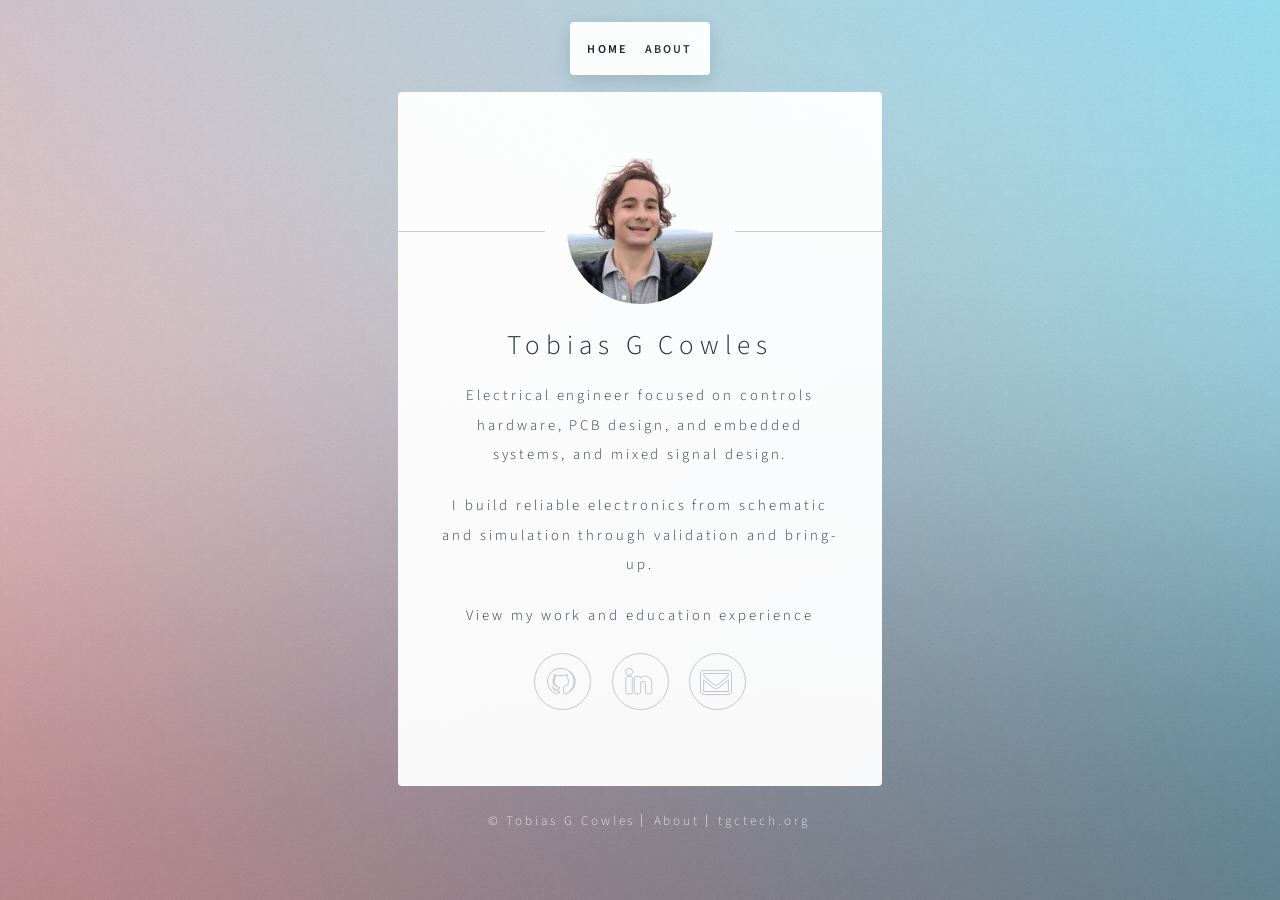
==== index.html @ 0b8ec997 "New Website" ====
<!DOCTYPE HTML>
<!--
	Identity by HTML5 UP
	html5up.net | @ajlkn
	Free for personal and commercial use under the CCA 3.0 license (html5up.net/license)
-->
<html>
	<head>
		<title>TGCTECH.ORG</title>
		<meta charset="utf-8" />
		<meta name="viewport" content="width=device-width, initial-scale=1, user-scalable=no" />
		<link rel="stylesheet" href="assets/css/main.css" />
		<noscript><link rel="stylesheet" href="assets/css/noscript.css" /></noscript>
	</head>
	<body class="is-preload home-page">

		<!-- Wrapper -->
			<div id="wrapper">
				<nav class="site-header" aria-label="Primary">
					<ul>
						<li><a class="active" href="index.html">Home</a></li>
						<li><a href="about/">About</a></li>
					</ul>
				</nav>

				<!-- Main -->
					<section id="main">
						<header>
							<span class="avatar"><img src="images/avatar.jpg" alt="Portrait of Tobias G Cowles" /></span>
							<h1>Tobias G Cowles</h1>
							<p>Electrical engineer focused on controls hardware, PCB design, and embedded systems, and mixed signal design.</p>
							<p>I build reliable electronics from schematic and simulation through validation and bring-up.</p>
						</header>

						<p><a href="about/">View my work and education experience</a></p>

						<footer>
							<ul class="icons">
								<li><a href="https://github.com/TGC-TECH/" class="fa-github">GitHub</a></li>
								<li><a href="https://www.linkedin.com/in/toby-cowles-273630174/" class="fa-linkedin">LinkedIn</a></li>
								<li><a href="mailto:toby@cowles.io" class="fa-envelope-o">Email</a></li>
							</ul>
						</footer>
					</section>

				<!-- Footer -->
					<footer id="footer">
						<ul class="copyright">
							<li>&copy; Tobias G Cowles</li><li><a href="about/">About</a></li><li><a href="https://tgctech.org">tgctech.org</a></li>
						</ul>
					</footer>

			</div>

		<!-- Scripts -->
			<script>
				if ('addEventListener' in window) {
					window.addEventListener('load', function() { document.body.className = document.body.className.replace(/\bis-preload\b/, ''); });
					document.body.className += (navigator.userAgent.match(/(MSIE|rv:11\.0)/) ? ' is-ie' : '');
				}
			</script>

	</body>
</html>
---- assets/css/main.css ----
@import url(font-awesome.min.css);
@import url("https://fonts.googleapis.com/css?family=Source+Sans+Pro:300");

/*
	Identity by HTML5 UP
	html5up.net | @ajlkn
	Free for personal and commercial use under the CCA 3.0 license (html5up.net/license)
*/

/* Icon (alt) */

	html, body, div, span, applet, object,
	iframe, h1, h2, h3, h4, h5, h6, p, blockquote,
	pre, a, abbr, acronym, address, big, cite,
	code, del, dfn, em, img, ins, kbd, q, s, samp,
	small, strike, strong, sub, sup, tt, var, b,
	u, i, center, dl, dt, dd, ol, ul, li, fieldset,
	form, label, legend, table, caption, tbody,
	tfoot, thead, tr, th, td, article, aside,
	canvas, details, embed, figure, figcaption,
	footer, header, hgroup, menu, nav, output, ruby,
	section, summary, time, mark, audio, video {
		margin: 0;
		padding: 0;
		border: 0;
		font-size: 100%;
		font: inherit;
		vertical-align: baseline;
	}

	article, aside, details, figcaption, figure,
	footer, header, hgroup, menu, nav, section {
		display: block;
	}

	body {
		line-height: 1;
	}

	ol, ul {
		list-style: none;
	}

	blockquote, q {
		quotes: none;
	}

		blockquote:before, blockquote:after, q:before, q:after {
			content: '';
			content: none;
		}

	table {
		border-collapse: collapse;
		border-spacing: 0;
	}

	body {
		-webkit-text-size-adjust: none;
	}

	mark {
		background-color: transparent;
		color: inherit;
	}

	input::-moz-focus-inner {
		border: 0;
		padding: 0;
	}

	input, select, textarea {
		-moz-appearance: none;
		-webkit-appearance: none;
		-ms-appearance: none;
		appearance: none;
	}

/* Basic */

	body {
		height: 100%;
		background-color: #ffffff;
		background-image: url("images/overlay.png"), -moz-linear-gradient(60deg, rgba(255, 165, 150, 0.5) 5%, rgba(0, 228, 255, 0.35)), url("../../images/bg.jpg");
		background-image: url("images/overlay.png"), -webkit-linear-gradient(60deg, rgba(255, 165, 150, 0.5) 5%, rgba(0, 228, 255, 0.35)), url("../../images/bg.jpg");
		background-image: url("images/overlay.png"), -ms-linear-gradient(60deg, rgba(255, 165, 150, 0.5) 5%, rgba(0, 228, 255, 0.35)), url("../../images/bg.jpg");
		background-image: url("images/overlay.png"), linear-gradient(60deg, rgba(255, 165, 150, 0.5) 5%, rgba(0, 228, 255, 0.35)), url("../../images/bg.jpg");
		background-repeat: repeat,			no-repeat,			no-repeat;
		background-size: 100px 100px, cover,				cover;
		background-position: top left,		center center,		bottom center;
		background-attachment: fixed,			fixed,				fixed;
	}

/* Type */

	body, input, select, textarea {
		color: #2b3640;
		font-family: "Source Sans Pro", Helvetica, sans-serif;
		font-size: 14pt;
		font-weight: 300;
		line-height: 2;
		letter-spacing: 0.2em;
	}

		@media screen and (max-width: 1680px) {

			body, input, select, textarea {
				font-size: 11pt;
			}

		}

		@media screen and (max-width: 480px) {

			body, input, select, textarea {
				font-size: 10pt;
				line-height: 1.75;
			}

		}

	a {
		-moz-transition: color 0.2s ease, border-color 0.2s ease;
		-webkit-transition: color 0.2s ease, border-color 0.2s ease;
		-ms-transition: color 0.2s ease, border-color 0.2s ease;
		transition: color 0.2s ease, border-color 0.2s ease;
		color: inherit;
		text-decoration: none;
	}

		a:before {
			-moz-transition: color 0.2s ease, text-shadow 0.2s ease;
			-webkit-transition: color 0.2s ease, text-shadow 0.2s ease;
			-ms-transition: color 0.2s ease, text-shadow 0.2s ease;
			transition: color 0.2s ease, text-shadow 0.2s ease;
		}

		a:hover {
			color: #ff7496;
		}

	strong, b {
		color: #1f2933;
	}

	em, i {
		font-style: italic;
	}

	p {
		margin: 0 0 1.5em 0;
	}

	h1, h2, h3, h4, h5, h6 {
		color: #1f2933;
		line-height: 1.5;
		margin: 0 0 0.75em 0;
	}

		h1 a, h2 a, h3 a, h4 a, h5 a, h6 a {
			color: inherit;
			text-decoration: none;
		}

	h1 {
		font-size: 1.85em;
		letter-spacing: 0.22em;
		margin: 0 0 0.525em 0;
	}

	h2 {
		font-size: 1.25em;
	}

	h3 {
		font-size: 1em;
	}

	h4 {
		font-size: 1em;
	}

	h5 {
		font-size: 1em;
	}

	h6 {
		font-size: 1em;
	}

	@media screen and (max-width: 480px) {

		h1 {
			font-size: 1.65em;
		}

	}

	sub {
		font-size: 0.8em;
		position: relative;
		top: 0.5em;
	}

	sup {
		font-size: 0.8em;
		position: relative;
		top: -0.5em;
	}

	hr {
		border: 0;
		border-bottom: solid 1px #c8cccf;
		margin: 3em 0;
	}

/* Form */

	form {
		margin: 0 0 1.5em 0;
	}

		form > :last-child {
			margin-bottom: 0;
		}

		form > .fields {
			display: -moz-flex;
			display: -webkit-flex;
			display: -ms-flex;
			display: flex;
			-moz-flex-wrap: wrap;
			-webkit-flex-wrap: wrap;
			-ms-flex-wrap: wrap;
			flex-wrap: wrap;
			width: calc(100% + 2.25em);
			margin: -1.125em 0 1.5em -1.125em;
		}

			form > .fields > .field {
				-moz-flex-grow: 0;
				-webkit-flex-grow: 0;
				-ms-flex-grow: 0;
				flex-grow: 0;
				-moz-flex-shrink: 0;
				-webkit-flex-shrink: 0;
				-ms-flex-shrink: 0;
				flex-shrink: 0;
				padding: 1.125em 0 0 1.125em;
				width: calc(100% - 1.125em);
			}

				form > .fields > .field.half {
					width: calc(50% - 0.5625em);
				}

				form > .fields > .field.third {
					width: calc(100%/3 - 0.375em);
				}

				form > .fields > .field.quarter {
					width: calc(25% - 0.28125em);
				}

		@media screen and (max-width: 480px) {

			form > .fields {
				width: calc(100% + 2.25em);
				margin: -1.125em 0 1.5em -1.125em;
			}

				form > .fields > .field {
					padding: 1.125em 0 0 1.125em;
					width: calc(100% - 1.125em);
				}

					form > .fields > .field.half {
						width: calc(100% - 1.125em);
					}

					form > .fields > .field.third {
						width: calc(100% - 1.125em);
					}

					form > .fields > .field.quarter {
						width: calc(100% - 1.125em);
					}

		}

	label {
		color: #313f47;
		display: block;
		font-size: 0.9em;
		margin: 0 0 0.75em 0;
	}

	input[type="text"],
	input[type="password"],
	input[type="email"],
	input[type="tel"],
	select,
	textarea {
		-moz-appearance: none;
		-webkit-appearance: none;
		-ms-appearance: none;
		appearance: none;
		border-radius: 4px;
		border: solid 1px #c8cccf;
		color: inherit;
		display: block;
		outline: 0;
		padding: 0 1em;
		text-decoration: none;
		width: 100%;
	}

		input[type="text"]:invalid,
		input[type="password"]:invalid,
		input[type="email"]:invalid,
		input[type="tel"]:invalid,
		select:invalid,
		textarea:invalid {
			box-shadow: none;
		}

		input[type="text"]:focus,
		input[type="password"]:focus,
		input[type="email"]:focus,
		input[type="tel"]:focus,
		select:focus,
		textarea:focus {
			border-color: #ff7496;
		}

	select {
		background-image: url("data:image/svg+xml;charset=utf8,%3Csvg xmlns='http://www.w3.org/2000/svg' width='40' height='40' preserveAspectRatio='none' viewBox='0 0 40 40'%3E%3Cpath d='M9.4,12.3l10.4,10.4l10.4-10.4c0.2-0.2,0.5-0.4,0.9-0.4c0.3,0,0.6,0.1,0.9,0.4l3.3,3.3c0.2,0.2,0.4,0.5,0.4,0.9 c0,0.4-0.1,0.6-0.4,0.9L20.7,31.9c-0.2,0.2-0.5,0.4-0.9,0.4c-0.3,0-0.6-0.1-0.9-0.4L4.3,17.3c-0.2-0.2-0.4-0.5-0.4-0.9 c0-0.4,0.1-0.6,0.4-0.9l3.3-3.3c0.2-0.2,0.5-0.4,0.9-0.4S9.1,12.1,9.4,12.3z' fill='%23c8cccf' /%3E%3C/svg%3E");
		background-size: 1.25rem;
		background-repeat: no-repeat;
		background-position: calc(100% - 1rem) center;
		height: 2.75em;
		padding-right: 2.75em;
		text-overflow: ellipsis;
	}

		select option {
			color: #313f47;
			background: #ffffff;
		}

		select:focus::-ms-value {
			background-color: transparent;
		}

		select::-ms-expand {
			display: none;
		}

	input[type="text"],
	input[type="password"],
	input[type="email"],
	select {
		height: 2.75em;
	}

	textarea {
		padding: 0.75em 1em;
	}

	input[type="checkbox"],
	input[type="radio"] {
		-moz-appearance: none;
		-webkit-appearance: none;
		-ms-appearance: none;
		appearance: none;
		display: block;
		float: left;
		margin-right: -2em;
		opacity: 0;
		width: 1em;
		z-index: -1;
	}

		input[type="checkbox"] + label,
		input[type="radio"] + label {
			text-decoration: none;
			color: #414f57;
			cursor: pointer;
			display: inline-block;
			font-size: 1em;
			font-weight: 300;
			padding-left: 2.4em;
			padding-right: 0.75em;
			position: relative;
		}

			input[type="checkbox"] + label:before,
			input[type="radio"] + label:before {
				-moz-osx-font-smoothing: grayscale;
				-webkit-font-smoothing: antialiased;
				font-family: FontAwesome;
				font-style: normal;
				font-weight: normal;
				text-transform: none !important;
			}

			input[type="checkbox"] + label:before,
			input[type="radio"] + label:before {
				border-radius: 4px;
				border: solid 1px #c8cccf;
				content: '';
				display: inline-block;
				height: 1.65em;
				left: 0;
				line-height: 1.58125em;
				position: absolute;
				text-align: center;
				top: 0.15em;
				width: 1.65em;
			}

		input[type="checkbox"]:checked + label:before,
		input[type="radio"]:checked + label:before {
			color: #ff7496;
			content: '\f00c';
		}

		input[type="checkbox"]:focus + label:before,
		input[type="radio"]:focus + label:before {
			border-color: #ff7496;
		}

	input[type="checkbox"] + label:before {
		border-radius: 4px;
	}

	input[type="radio"] + label:before {
		border-radius: 100%;
	}

	::-webkit-input-placeholder {
		color: #616f77 !important;
		opacity: 1.0;
	}

	:-moz-placeholder {
		color: #616f77 !important;
		opacity: 1.0;
	}

	::-moz-placeholder {
		color: #616f77 !important;
		opacity: 1.0;
	}

	:-ms-input-placeholder {
		color: #616f77 !important;
		opacity: 1.0;
	}

/* Icon */

	.icon {
		text-decoration: none;
		position: relative;
		border-bottom: none;
	}

		.icon:before {
			-moz-osx-font-smoothing: grayscale;
			-webkit-font-smoothing: antialiased;
			font-family: FontAwesome;
			font-style: normal;
			font-weight: normal;
			text-transform: none !important;
		}

		.icon > .label {
			display: none;
		}

/* List */

	ol {
		list-style: decimal;
		margin: 0 0 1.5em 0;
		padding-left: 1.25em;
	}

		ol li {
			padding-left: 0.25em;
		}

	ul {
		list-style: disc;
		margin: 0 0 1.5em 0;
		padding-left: 1em;
	}

		ul li {
			padding-left: 0.5em;
		}

		ul.alt {
			list-style: none;
			padding-left: 0;
		}

			ul.alt li {
				border-top: solid 1px #c8cccf;
				padding: 0.5em 0;
			}

				ul.alt li:first-child {
					border-top: 0;
					padding-top: 0;
				}

	dl {
		margin: 0 0 1.5em 0;
	}

		dl dt {
			display: block;
			margin: 0 0 0.75em 0;
		}

		dl dd {
			margin-left: 1.5em;
		}

/* Actions */

	ul.actions {
		display: -moz-flex;
		display: -webkit-flex;
		display: -ms-flex;
		display: flex;
		cursor: default;
		list-style: none;
		margin-left: -0.75em;
		padding-left: 0;
	}

		ul.actions li {
			padding: 0 0 0 0.75em;
			vertical-align: middle;
		}

		ul.actions.special {
			-moz-justify-content: center;
			-webkit-justify-content: center;
			-ms-justify-content: center;
			justify-content: center;
			width: 100%;
			margin-left: 0;
		}

			ul.actions.special li:first-child {
				padding-left: 0;
			}

		ul.actions.stacked {
			-moz-flex-direction: column;
			-webkit-flex-direction: column;
			-ms-flex-direction: column;
			flex-direction: column;
			margin-left: 0;
		}

			ul.actions.stacked li {
				padding: 0.975em 0 0 0;
			}

				ul.actions.stacked li:first-child {
					padding-top: 0;
				}

		ul.actions.fit {
			width: calc(100% + 0.75em);
		}

			ul.actions.fit li {
				-moz-flex-grow: 1;
				-webkit-flex-grow: 1;
				-ms-flex-grow: 1;
				flex-grow: 1;
				-moz-flex-shrink: 1;
				-webkit-flex-shrink: 1;
				-ms-flex-shrink: 1;
				flex-shrink: 1;
				width: 100%;
			}

				ul.actions.fit li > * {
					width: 100%;
				}

			ul.actions.fit.stacked {
				width: 100%;
			}

		@media screen and (max-width: 480px) {

			ul.actions:not(.fixed) {
				-moz-flex-direction: column;
				-webkit-flex-direction: column;
				-ms-flex-direction: column;
				flex-direction: column;
				margin-left: 0;
				width: 100% !important;
			}

				ul.actions:not(.fixed) li {
					-moz-flex-grow: 1;
					-webkit-flex-grow: 1;
					-ms-flex-grow: 1;
					flex-grow: 1;
					-moz-flex-shrink: 1;
					-webkit-flex-shrink: 1;
					-ms-flex-shrink: 1;
					flex-shrink: 1;
					padding: 0.75em 0 0 0;
					text-align: center;
					width: 100%;
				}

					ul.actions:not(.fixed) li > * {
						width: 100%;
					}

					ul.actions:not(.fixed) li:first-child {
						padding-top: 0;
					}

					ul.actions:not(.fixed) li input[type="submit"],
					ul.actions:not(.fixed) li input[type="reset"],
					ul.actions:not(.fixed) li input[type="button"],
					ul.actions:not(.fixed) li button,
					ul.actions:not(.fixed) li .button {
						width: 100%;
					}

						ul.actions:not(.fixed) li input[type="submit"].icon:before,
						ul.actions:not(.fixed) li input[type="reset"].icon:before,
						ul.actions:not(.fixed) li input[type="button"].icon:before,
						ul.actions:not(.fixed) li button.icon:before,
						ul.actions:not(.fixed) li .button.icon:before {
							margin-left: -0.5rem;
						}

		}

/* Icons */

	ul.icons {
		cursor: default;
		list-style: none;
		padding-left: 0;
		margin-top: -0.675em;
	}

		ul.icons li {
			display: inline-block;
			padding: 0.675em 0.5em;
		}

			ul.icons li a {
				text-decoration: none;
				position: relative;
				display: block;
				width: 3.75em;
				height: 3.75em;
				border-radius: 100%;
				border: solid 1px #c8cccf;
				line-height: 3.75em;
				overflow: hidden;
				text-align: center;
				text-indent: 3.75em;
				white-space: nowrap;
			}

				ul.icons li a:before {
					-moz-osx-font-smoothing: grayscale;
					-webkit-font-smoothing: antialiased;
					font-family: FontAwesome;
					font-style: normal;
					font-weight: normal;
					text-transform: none !important;
				}

				ul.icons li a:before {
					color: #ffffff;
					text-shadow: 1.25px 0px 0px #c8cccf, -1.25px 0px 0px #c8cccf, 0px 1.25px 0px #c8cccf, 0px -1.25px 0px #c8cccf;
				}

				ul.icons li a:hover:before {
					text-shadow: 1.25px 0px 0px #ff7496, -1.25px 0px 0px #ff7496, 0px 1.25px 0px #ff7496, 0px -1.25px 0px #ff7496;
				}

				ul.icons li a:before {
					position: absolute;
					top: 0;
					left: 0;
					width: inherit;
					height: inherit;
					font-size: 1.85rem;
					line-height: inherit;
					text-align: center;
					text-indent: 0;
				}

				ul.icons li a:hover {
					border-color: #ff7496;
				}

		@media screen and (max-width: 480px) {

			ul.icons li a:before {
				font-size: 1.5rem;
			}

		}

/* Button */

	input[type="submit"],
	input[type="reset"],
	input[type="button"],
	button,
	.button {
		-moz-appearance: none;
		-webkit-appearance: none;
		-ms-appearance: none;
		appearance: none;
		-moz-transition: background-color 0.2s ease-in-out, border-color 0.2s ease-in-out, color 0.2s ease-in-out;
		-webkit-transition: background-color 0.2s ease-in-out, border-color 0.2s ease-in-out, color 0.2s ease-in-out;
		-ms-transition: background-color 0.2s ease-in-out, border-color 0.2s ease-in-out, color 0.2s ease-in-out;
		transition: background-color 0.2s ease-in-out, border-color 0.2s ease-in-out, color 0.2s ease-in-out;
		display: inline-block;
		height: 2.75em;
		line-height: 2.75em;
		padding: 0 1.5em;
		background-color: transparent;
		border-radius: 4px;
		border: solid 1px #c8cccf;
		color: #414f57 !important;
		cursor: pointer;
		text-align: center;
		text-decoration: none;
		white-space: nowrap;
	}

		input[type="submit"]:hover,
		input[type="reset"]:hover,
		input[type="button"]:hover,
		button:hover,
		.button:hover {
			border-color: #ff7496;
			color: #ff7496 !important;
		}

		input[type="submit"].icon,
		input[type="reset"].icon,
		input[type="button"].icon,
		button.icon,
		.button.icon {
			padding-left: 1.35em;
		}

			input[type="submit"].icon:before,
			input[type="reset"].icon:before,
			input[type="button"].icon:before,
			button.icon:before,
			.button.icon:before {
				margin-right: 0.5em;
			}

		input[type="submit"].fit,
		input[type="reset"].fit,
		input[type="button"].fit,
		button.fit,
		.button.fit {
			width: 100%;
		}

		input[type="submit"].small,
		input[type="reset"].small,
		input[type="button"].small,
		button.small,
		.button.small {
			font-size: 0.8em;
		}

		input[type="submit"].large,
		input[type="reset"].large,
		input[type="button"].large,
		button.large,
		.button.large {
			font-size: 1.35em;
		}

		input[type="submit"].disabled, input[type="submit"]:disabled,
		input[type="reset"].disabled,
		input[type="reset"]:disabled,
		input[type="button"].disabled,
		input[type="button"]:disabled,
		button.disabled,
		button:disabled,
		.button.disabled,
		.button:disabled {
			pointer-events: none;
			opacity: 0.5;
		}

/* Main */

	#main {
		-moz-transform-origin: 50% 50%;
		-webkit-transform-origin: 50% 50%;
		-ms-transform-origin: 50% 50%;
		transform-origin: 50% 50%;
		-moz-transform: rotateX(0deg);
		-webkit-transform: rotateX(0deg);
		-ms-transform: rotateX(0deg);
		transform: rotateX(0deg);
		-moz-transition: opacity 1s ease, -moz-transform 1s ease;
		-webkit-transition: opacity 1s ease, -webkit-transform 1s ease;
		-ms-transition: opacity 1s ease, -ms-transform 1s ease;
		transition: opacity 1s ease, transform 1s ease;
		padding: 4.5em 3em 3em 3em ;
		background: #ffffff;
		border-radius: 4px;
		cursor: default;
		max-width: 100%;
		opacity: 0.95;
		position: relative;
		text-align: center;
		width: 27em;
	}

	.site-header {
		background: rgba(255, 255, 255, 0.95);
		border-radius: 4px;
		padding: 0.8em 1.2em;
		margin-bottom: 1.15em;
		box-shadow: 0 0.35em 1.2em 0 rgba(0, 0, 0, 0.12);
	}

		.site-header ul {
			display: -moz-flex;
			display: -webkit-flex;
			display: -ms-flex;
			display: flex;
			-moz-gap: 1.2em;
			-webkit-gap: 1.2em;
			-ms-gap: 1.2em;
			gap: 1.2em;
			margin: 0;
			padding: 0;
			list-style: none;
		}

			.site-header ul li {
				margin: 0;
				padding: 0;
			}

			.site-header ul li a {
				border: 0;
				color: #2b3640;
				font-size: 0.82em;
				font-weight: 600;
				letter-spacing: 0.18em;
				text-transform: uppercase;
			}

				.site-header ul li a.active {
					color: #16212b;
				}

	body.about-page #main {
		width: 52em;
		max-width: calc(100vw - 4em);
		text-align: left;
	}

		body.about-page #main header {
			text-align: center;
		}

		#main .avatar {
			position: relative;
			display: block;
			margin-bottom: 1.5em;
		}

			#main .avatar img {
				display: block;
				margin: 0 auto;
				border-radius: 100%;
				box-shadow: 0 0 0 1.5em #ffffff;
			}

			body.home-page #main .avatar img {
				width: clamp(7em, 26vw, 10em);
				height: clamp(7em, 26vw, 10em);
				object-fit: cover;
			}

			#main .avatar:before {
				content: '';
				display: block;
				position: absolute;
				top: 50%;
				left: -3em;
				width: calc(100% + 6em);
				height: 1px;
				z-index: -1;
				background: #c8cccf;
			}

		@media screen and (max-width: 480px) {

			.site-header {
				padding: 0.7em 1em;
			}

				.site-header ul {
					-moz-flex-direction: column;
					-webkit-flex-direction: column;
					-ms-flex-direction: column;
					flex-direction: column;
					gap: 0.4em;
					text-align: center;
				}

			#main {
				padding: 4em 2em 2.5em 2em ;
				width: 100%;
			}

				#main .avatar:before {
					left: -2em;
					width: calc(100% + 4em);
				}

		}

		body.is-preload #main {
			-moz-transform: rotateX(15deg);
			-webkit-transform: rotateX(15deg);
			-ms-transform: rotateX(15deg);
			transform: rotateX(15deg);
			opacity: 0;
		}

/* Footer */

	#footer {
		-moz-align-self: -moz-flex-end;
		-webkit-align-self: -webkit-flex-end;
		-ms-align-self: -ms-flex-end;
		align-self: flex-end;
		width: 100%;
		padding: 1.5em 0 0 0;
		color: rgba(255, 255, 255, 0.75);
		cursor: default;
		text-align: center;
	}

		#footer .copyright {
			margin: 0;
			padding: 0;
			font-size: 0.9em;
			list-style: none;
		}

			#footer .copyright li {
				display: inline-block;
				margin: 0 0 0 0.45em;
				padding: 0 0 0 0.85em;
				border-left: solid 1px rgba(255, 255, 255, 0.5);
				line-height: 1;
			}

				#footer .copyright li:first-child {
					border-left: 0;
				}

/* Wrapper */

	#wrapper {
		display: -moz-flex;
		display: -webkit-flex;
		display: -ms-flex;
		display: flex;
		-moz-align-items: center;
		-webkit-align-items: center;
		-ms-align-items: center;
		align-items: center;
		-moz-justify-content: space-between;
		-webkit-justify-content: space-between;
		-ms-justify-content: space-between;
		justify-content: space-between;
		-moz-flex-direction: column;
		-webkit-flex-direction: column;
		-ms-flex-direction: column;
		flex-direction: column;
		-moz-perspective: 1000px;
		-webkit-perspective: 1000px;
		-ms-perspective: 1000px;
		perspective: 1000px;
		position: relative;
		min-height: 100%;
		padding: 1.5em;
		z-index: 2;
	}

		#wrapper > * {
			z-index: 1;
		}

		#wrapper:before {
			content: '';
			display: block;
		}

		@media screen and (max-width: 360px) {

			#wrapper {
				padding: 0.75em;
			}

		}

		body.is-ie #wrapper {
			height: 100%;
		}
---- assets/css/noscript.css ----
/*
	Identity by HTML5 UP
	html5up.net | @ajlkn
	Free for personal and commercial use under the CCA 3.0 license (html5up.net/license)
*/

/* Basic */

	body:after {
		display: none;
	}

/* Main */

	#main {
		-moz-transform: none !important;
		-webkit-transform: none !important;
		-ms-transform: none !important;
		transform: none !important;
		opacity: 1 !important;
	}
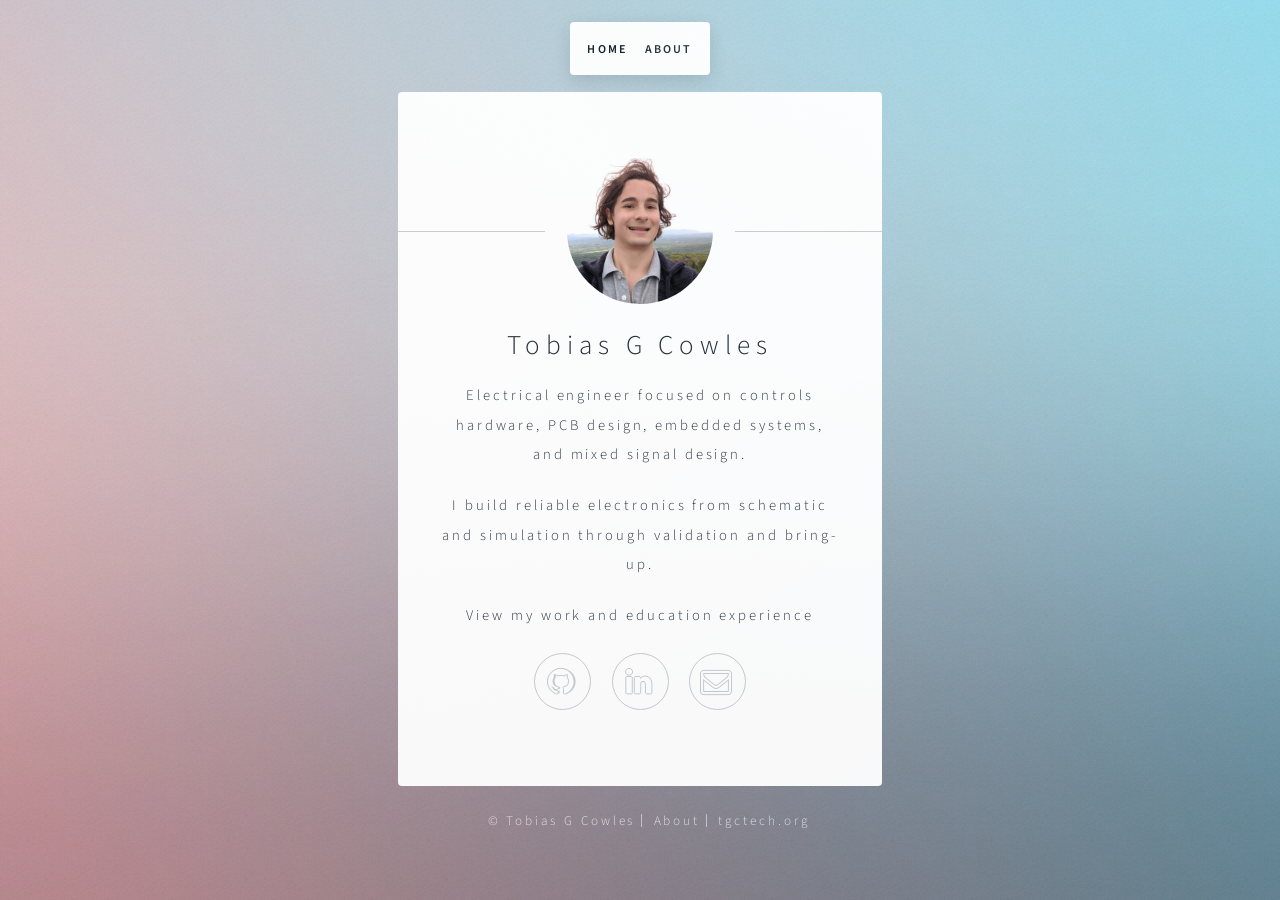
==== commit a5be43e7: "update about page" ====
--- a/index.html
+++ b/index.html
@@ -28,7 +28,7 @@
 						<header>
 							<span class="avatar"><img src="images/avatar.jpg" alt="Portrait of Tobias G Cowles" /></span>
 							<h1>Tobias G Cowles</h1>
-							<p>Electrical engineer focused on controls hardware, PCB design, and embedded systems, and mixed signal design.</p>
+							<p>Electrical engineer focused on controls hardware, PCB design, embedded systems, and mixed signal design.</p>
 							<p>I build reliable electronics from schematic and simulation through validation and bring-up.</p>
 						</header>
 
